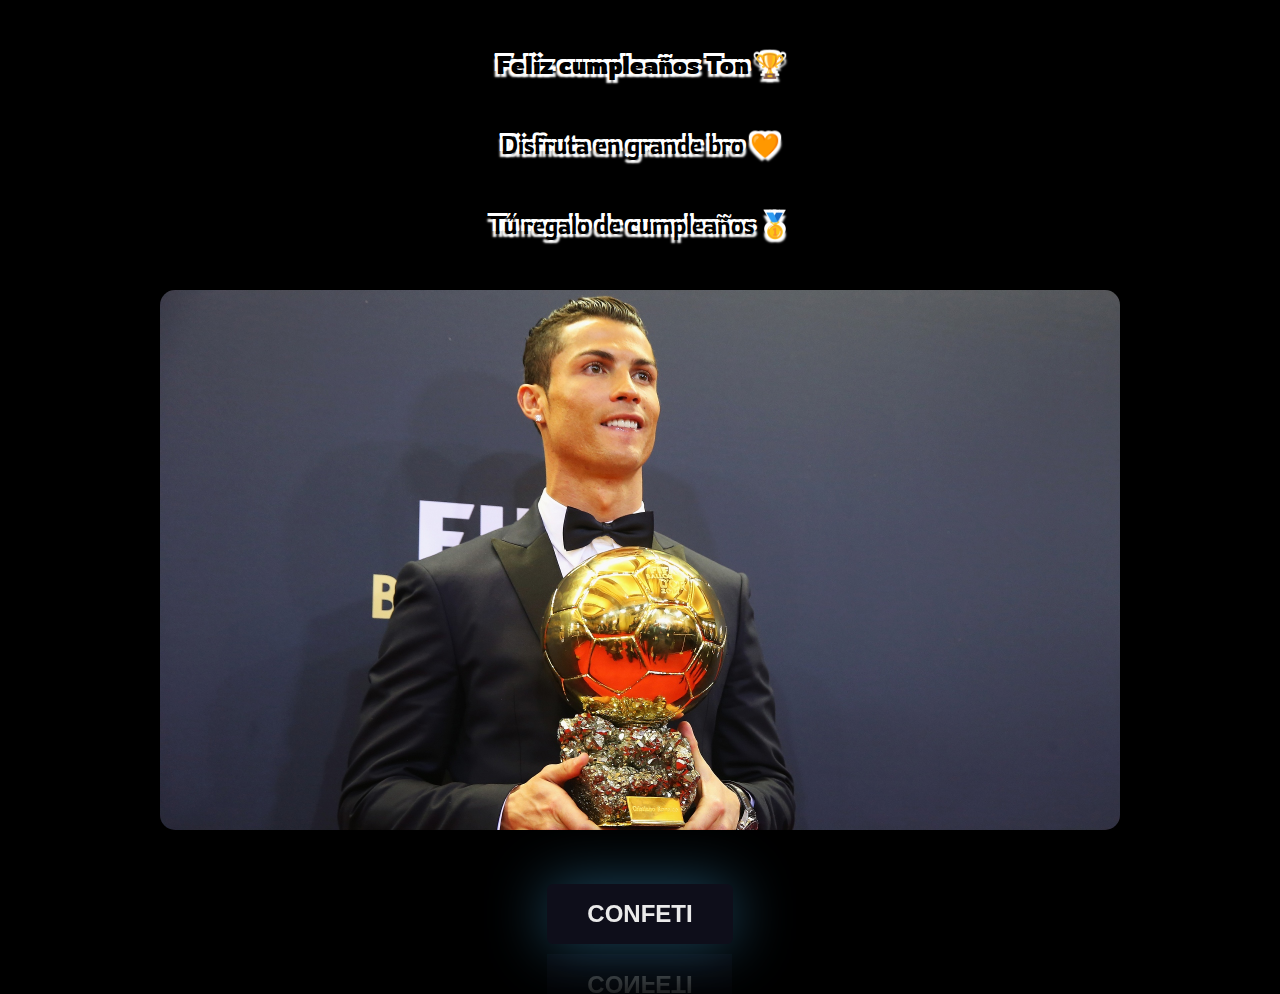
==== index.html @ 31695c98 "Subido los archivos" ====
<!DOCTYPE html>
<html lang="en">
<head>
    <meta charset='utf-8'>
    <meta http-equiv='X-UA-Compatible' content='IE=edge'>
    <title>Cumpleaños Ton</title>
    <meta name='viewport' content='width=device-width, initial-scale=1'>
    <link rel='stylesheet' type='text/css' media='screen' href='./css/main.css'>
    <link rel='stylesheet' type='text/css' media='screen' href='./css/buttonstyles.css'>
</head>
<body>

    <h1>Feliz cumpleaños Ton 🏆</h1>
    <p>Disfruta en grande bro 🧡</p>
    <p>Tú regalo de cumpleaños 🥇</p>

    <div class="container">
         <img src="./img/CR7 Balon de oro.jpg" alt="Foto de CR7">
    </div>
    
    <footer>
        <button id="confetti">Confeti</button>
    </footer>

<script src='./js/main.js' type="module"></script>

</body>
</html>
---- css/main.css ----
@import url('https://fonts.googleapis.com/css2?family=Rowdies:wght@300;400;700&display=swap');


*{
    margin: 0;
    padding: 0;
    box-sizing: border-box;
    
}

body{
    background-color: black;
    background-image: url(/CumpleTon/img/UEFA.jpg);
    color: black;
    background-size: 34%;
    /*background-attachment: fixed;
    background-size: cover;
    background-position: top;*/

    /*align-items: center; Poner el contenido en el centro de la pantalla
    justify-content: center; Centrar el contenido al puro centro*/
}

.container{
/*responsive*/
width: 75vw;
max-width: 1000px;
min-width: 320px;
margin: auto;
/*responsive*/
}


img{
    /*responsive*/
width: 100%;
border-radius:  15px;
box-shadow: 0px 3px 5px black;
/*responsive*/

}

h1{
    font-family: "Rowdies", sans-serif;
    font-weight: 700;
     font-style: normal;
    /*responsive*/
    text-align: center;
    font-size: 1.5rem;    
    margin: 50px 0px;
    /*responsive*/
    text-shadow:
    3px 3px 2px white,
    -3px 3px 2px white,
    -3px -3px 0 white,
    3px -3px 0 white;
}

p{
    font-family: "Rowdies", sans-serif;
    font-weight: 300;
    font-style: normal;
    /*responsive*/
    text-align: center; 
    font-size: 1.5rem;    
    margin: 50px 0px;
    /*responsive*/
    text-shadow:
    3px 3px 2px white,
    -3px 3px 2px white,
    -3px -3px 0 white,
    3px -3px 0 white;
}

footer{
    text-align: center; 
    font-size: 2rem;    
    margin: 50px 0px;
}
---- css/buttonstyles.css ----
button {
  font-size: 1.5rem;
  /*Probando*/

  /*Probando*/
  padding: 1rem 2.5rem;
  border: none;
  outline: none;
  border-radius: 0.4rem;
  cursor: pointer;
  text-transform: uppercase;
  background-color: rgb(14, 14, 26);
  color: rgb(234, 234, 234);
  font-weight: 700;
  transition: 0.6s;
  box-shadow: 0px 0px 60px #1f4c65;
  -webkit-box-reflect: below 10px linear-gradient(to bottom, rgba(0,0,0,0.0), rgba(0,0,0,0.4));
}

button:active {
  scale: 0.92;
}

button:hover {
  background: rgb(2,29,78);
  background: linear-gradient(270deg, rgba(2, 29, 78, 0.681) 0%, rgba(31, 215, 232, 0.873) 60%);
  color: rgb(4, 4, 38);
}
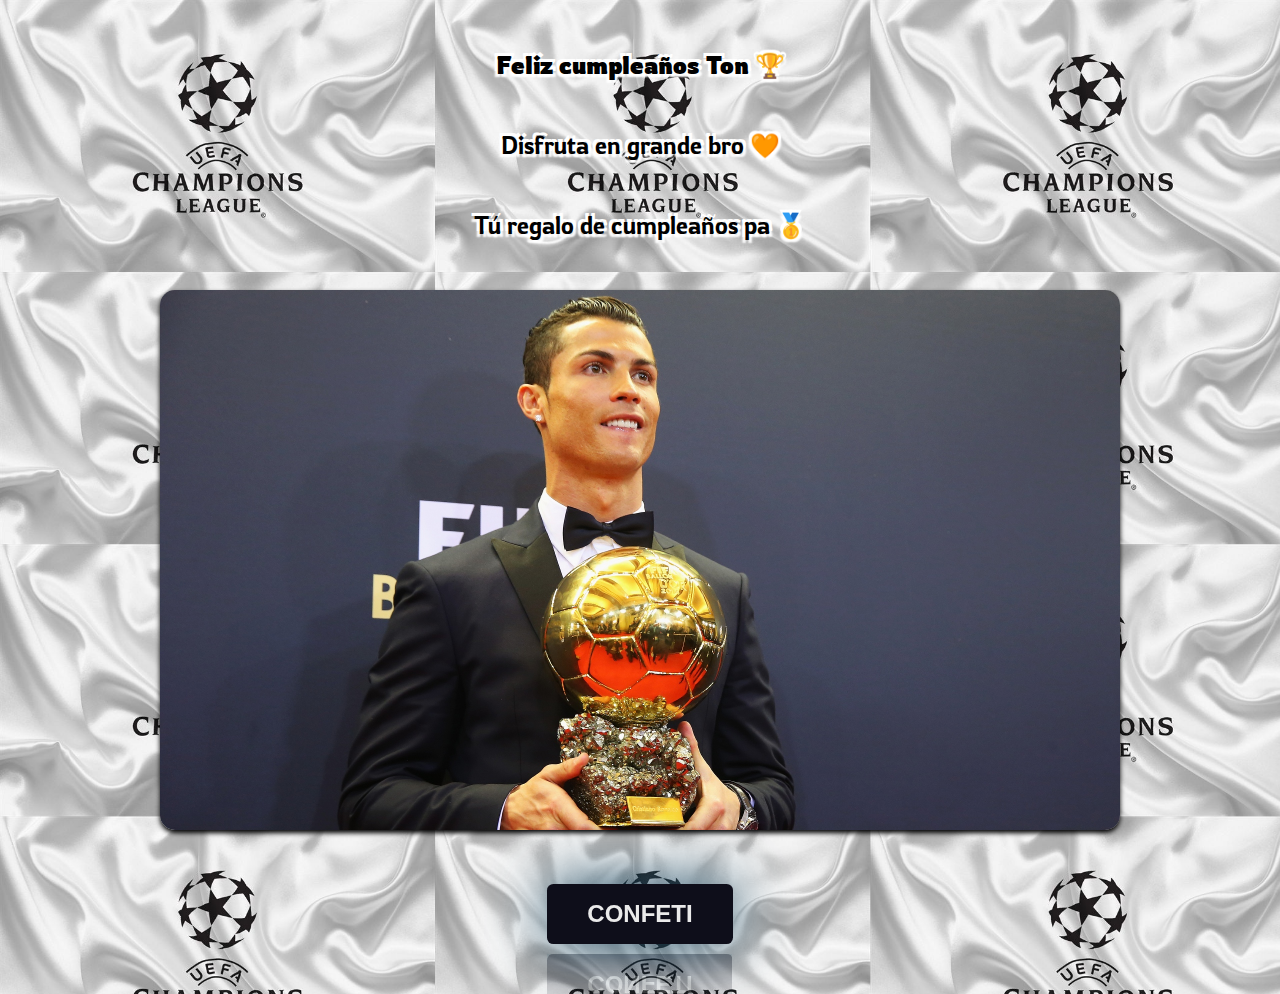
==== commit 3f839f98: "Modifiqué y puse pa" ====
--- a/index.html
+++ b/index.html
@@ -12,7 +12,7 @@
 
     <h1>Feliz cumpleaños Ton 🏆</h1>
     <p>Disfruta en grande bro 🧡</p>
-    <p>Tú regalo de cumpleaños 🥇</p>
+    <p>Tú regalo de cumpleaños pa 🥇</p>
 
     <div class="container">
          <img src="./img/CR7 Balon de oro.jpg" alt="Foto de CR7">
--- a/css/main.css
+++ b/css/main.css
@@ -10,7 +10,7 @@
 
 body{
     background-color: black;
-    background-image: url(/CumpleTon/img/UEFA.jpg);
+    background-image: url(./UEFA.jpg);
     color: black;
     background-size: 34%;
     /*background-attachment: fixed;
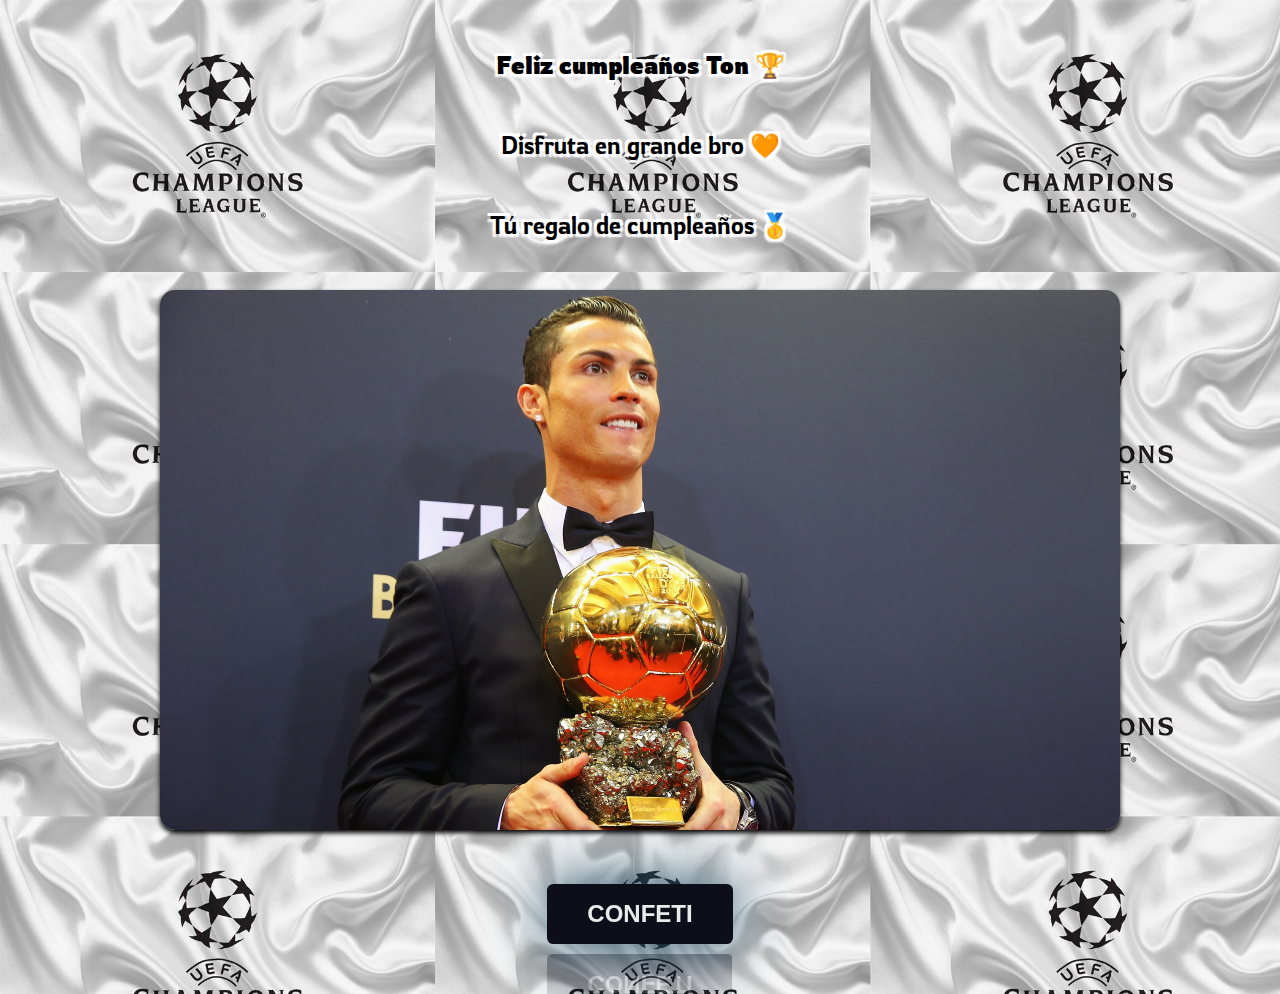
==== commit e50b34cb: "La imagen uefa se puso en el index" ====
--- a/index.html
+++ b/index.html
@@ -8,11 +8,11 @@
     <link rel='stylesheet' type='text/css' media='screen' href='./css/main.css'>
     <link rel='stylesheet' type='text/css' media='screen' href='./css/buttonstyles.css'>
 </head>
-<body>
+<body style="background-image: url(./img/UEFA.jpg)">
 
     <h1>Feliz cumpleaños Ton 🏆</h1>
     <p>Disfruta en grande bro 🧡</p>
-    <p>Tú regalo de cumpleaños pa 🥇</p>
+    <p>Tú regalo de cumpleaños 🥇</p>
 
     <div class="container">
          <img src="./img/CR7 Balon de oro.jpg" alt="Foto de CR7">
--- a/css/main.css
+++ b/css/main.css
@@ -10,7 +10,6 @@
 
 body{
     background-color: black;
-    background-image: url(./UEFA.jpg);
     color: black;
     background-size: 34%;
     /*background-attachment: fixed;
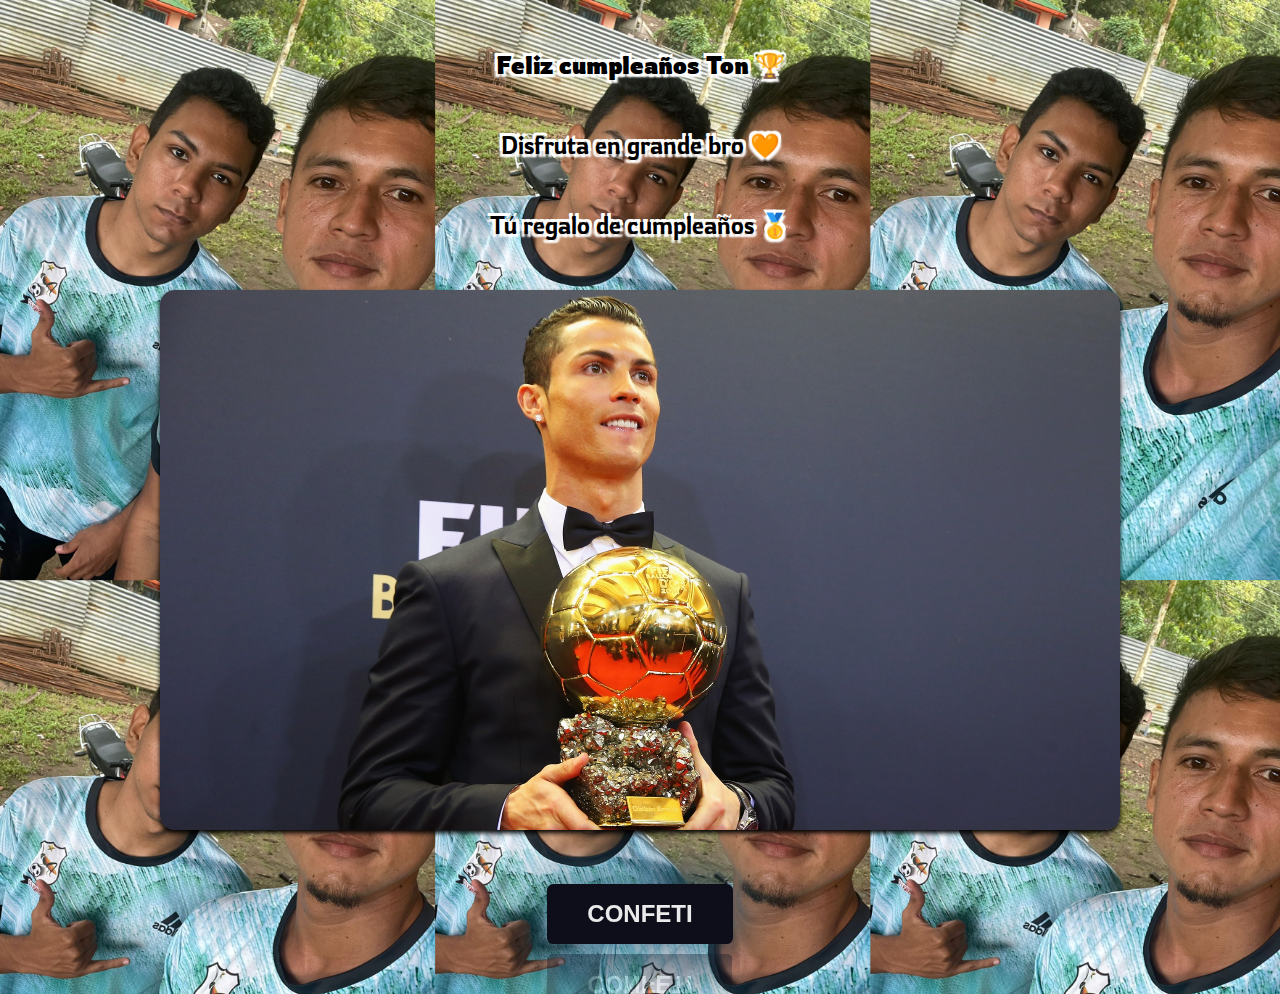
==== commit 1d139136: "Nuevo cambio de imagen de fondo" ====
--- a/index.html
+++ b/index.html
@@ -8,7 +8,7 @@
     <link rel='stylesheet' type='text/css' media='screen' href='./css/main.css'>
     <link rel='stylesheet' type='text/css' media='screen' href='./css/buttonstyles.css'>
 </head>
-<body style="background-image: url(./img/UEFA.jpg)">
+<body style="background-image: url(./img/Esperanza.jpg)">
 
     <h1>Feliz cumpleaños Ton 🏆</h1>
     <p>Disfruta en grande bro 🧡</p>
